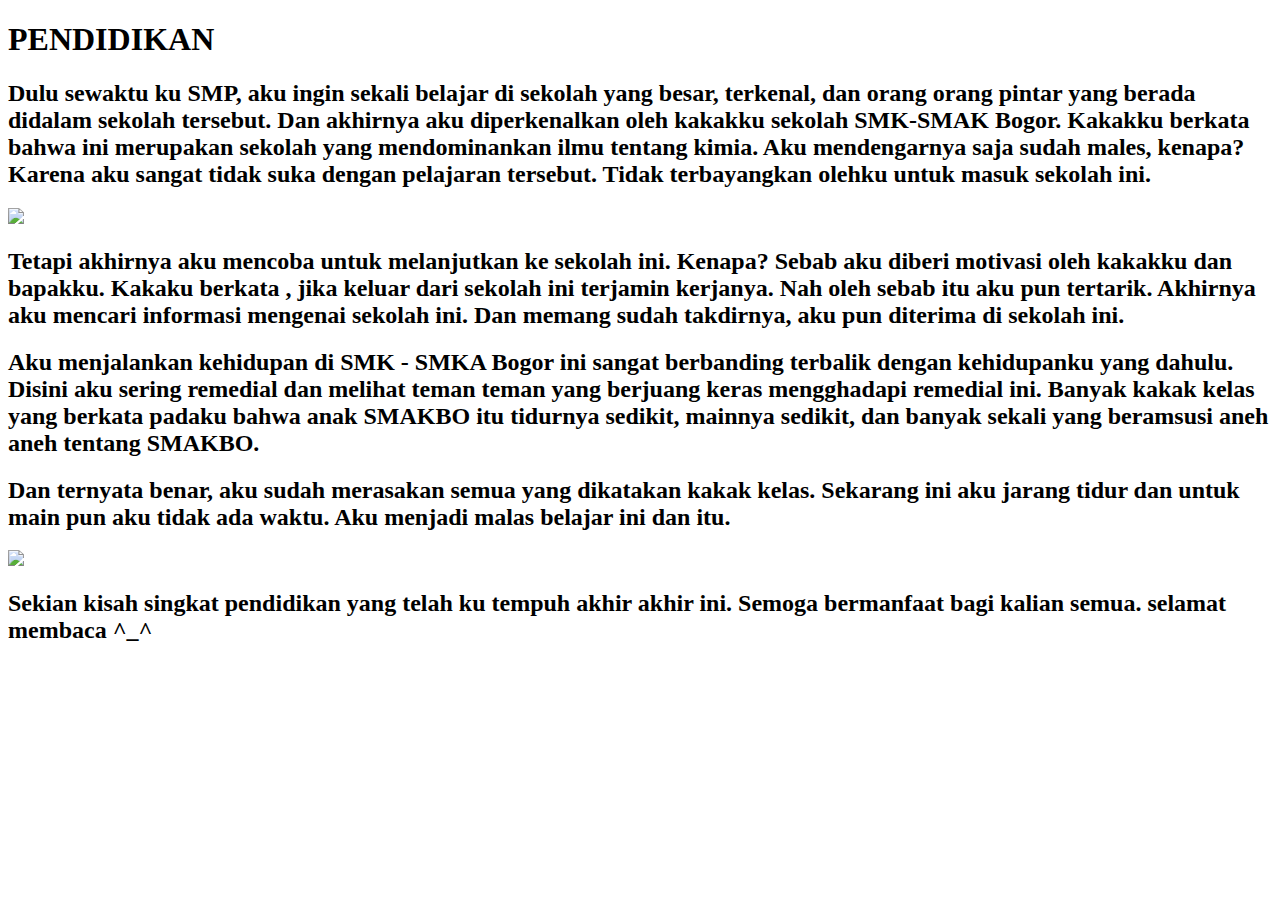
==== index.html @ 859ebe28 "Rename index.html.html to index.html" ====
<!DOCTYPE html>
<html>
<head>
	<title>Pendidikan</title>
	<link rel="stylesheet" type="text/css" href="css/style.css">
</head>
<body>
<h1>PENDIDIKAN</h1>
<h2>Dulu sewaktu ku SMP, aku ingin sekali belajar di sekolah yang besar, terkenal, dan orang orang pintar yang berada didalam sekolah tersebut. 
Dan akhirnya aku diperkenalkan oleh kakakku sekolah SMK-SMAK Bogor. 
Kakakku berkata bahwa ini merupakan sekolah yang mendominankan ilmu tentang kimia. 
Aku mendengarnya saja sudah males, kenapa? Karena aku sangat tidak suka dengan pelajaran tersebut. 
Tidak terbayangkan olehku untuk masuk sekolah ini.</h2>
 <img src="smakbo.jpg">
<h2>Tetapi akhirnya aku mencoba untuk melanjutkan ke sekolah ini. Kenapa? 
Sebab aku diberi motivasi oleh kakakku dan bapakku. 
Kakaku berkata , jika keluar dari sekolah ini terjamin kerjanya. 
Nah oleh sebab itu aku pun tertarik. Akhirnya aku mencari informasi mengenai sekolah ini.
Dan memang sudah takdirnya, aku pun diterima di sekolah ini.</h2>
<h2>Aku menjalankan kehidupan di SMK - SMKA Bogor ini sangat berbanding terbalik dengan kehidupanku yang dahulu. 
Disini aku sering remedial dan melihat teman teman yang berjuang keras mengghadapi remedial ini. Banyak kakak kelas yang berkata padaku bahwa anak SMAKBO itu tidurnya sedikit, mainnya sedikit, dan banyak sekali yang beramsusi aneh aneh tentang SMAKBO.</h2>
<h2> Dan ternyata benar, aku sudah merasakan semua yang dikatakan kakak kelas. Sekarang ini aku jarang tidur dan untuk  main pun aku tidak ada waktu. Aku menjadi malas belajar ini dan itu.</h2>
<img src="belajar.jpg">
<h2>Sekian kisah singkat pendidikan yang telah ku tempuh akhir akhir ini. Semoga bermanfaat bagi kalian semua.
selamat membaca ^_^</h2>



</body>
</html>
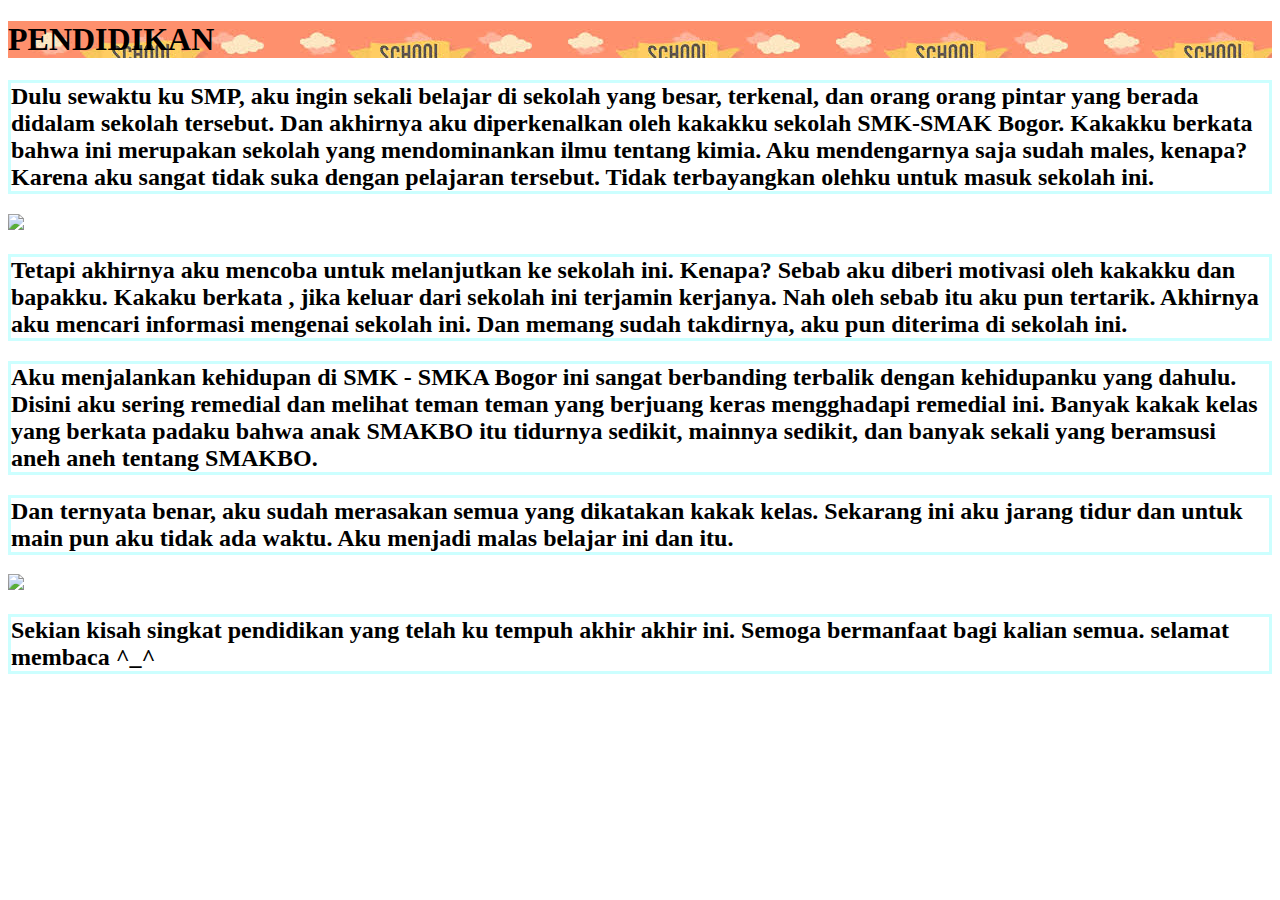
==== commit e99bd6af: "Update index.html" ====
--- a/index.html
+++ b/index.html
@@ -2,7 +2,7 @@
 <html>
 <head>
 	<title>Pendidikan</title>
-	<link rel="stylesheet" type="text/css" href="css/style.css">
+	<link rel="stylesheet" type="text/css" href="style.css">
 </head>
 <body>
 <h1>PENDIDIKAN</h1>
--- a/style.css
+++ b/style.css
@@ -0,0 +1,7 @@
+h1{background-image: url(2.jpg); }
+
+h3{color: grey;
+	margin-left: 15px black;}
+
+h2{color: black;
+	border:3px solid #ccffff}
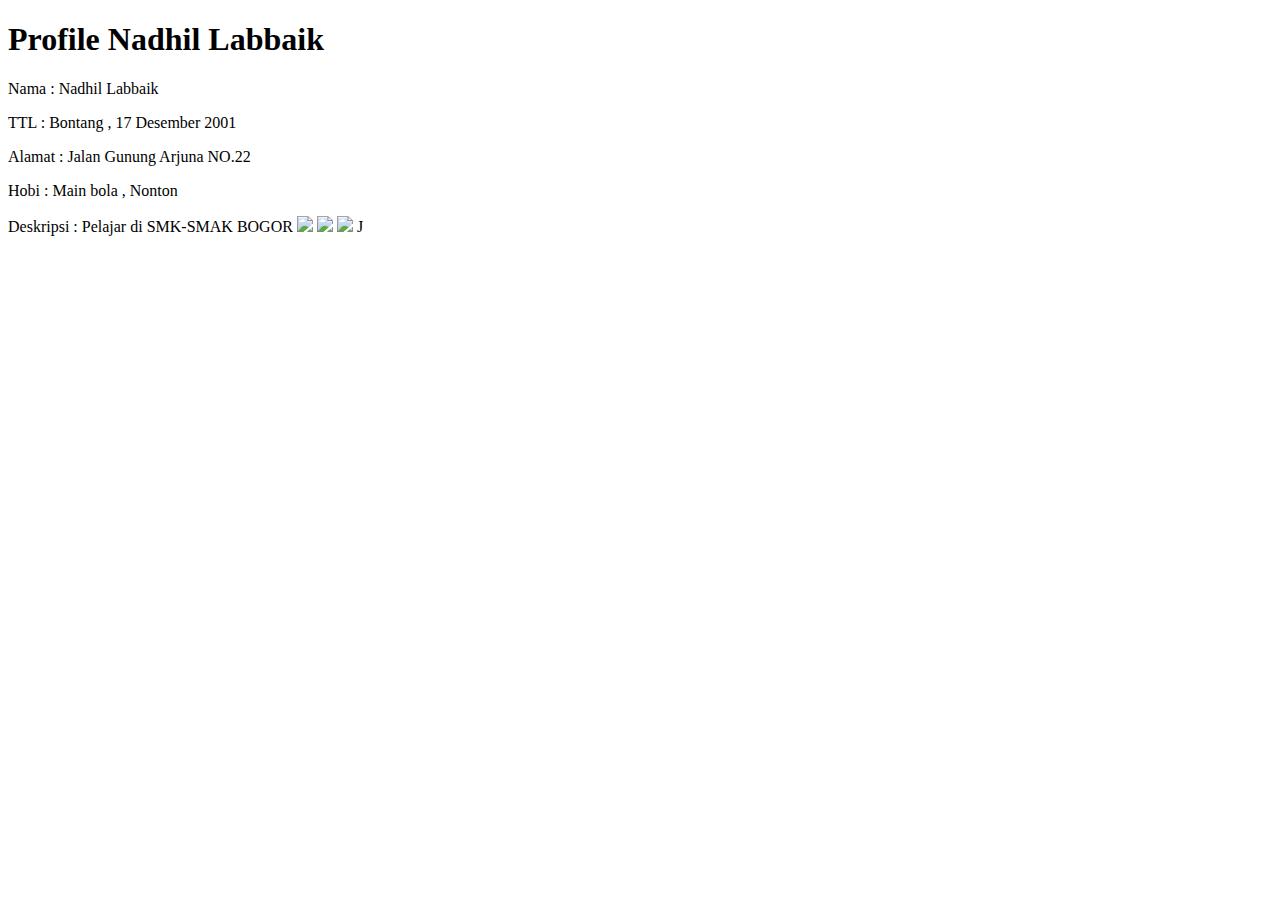
==== commit 63594d76: "Add files via upload" ====
--- a/index.html
+++ b/index.html
@@ -1,30 +1,24 @@
 <!DOCTYPE html>
 <html>
 <head>
-	<title>Pendidikan</title>
-	<link rel="stylesheet" type="text/css" href="style.css">
+	<title> PROFILE NADHIL LABBAIK </title>
 </head>
 <body>
-<h1>PENDIDIKAN</h1>
-<h2>Dulu sewaktu ku SMP, aku ingin sekali belajar di sekolah yang besar, terkenal, dan orang orang pintar yang berada didalam sekolah tersebut. 
-Dan akhirnya aku diperkenalkan oleh kakakku sekolah SMK-SMAK Bogor. 
-Kakakku berkata bahwa ini merupakan sekolah yang mendominankan ilmu tentang kimia. 
-Aku mendengarnya saja sudah males, kenapa? Karena aku sangat tidak suka dengan pelajaran tersebut. 
-Tidak terbayangkan olehku untuk masuk sekolah ini.</h2>
- <img src="smakbo.jpg">
-<h2>Tetapi akhirnya aku mencoba untuk melanjutkan ke sekolah ini. Kenapa? 
-Sebab aku diberi motivasi oleh kakakku dan bapakku. 
-Kakaku berkata , jika keluar dari sekolah ini terjamin kerjanya. 
-Nah oleh sebab itu aku pun tertarik. Akhirnya aku mencari informasi mengenai sekolah ini.
-Dan memang sudah takdirnya, aku pun diterima di sekolah ini.</h2>
-<h2>Aku menjalankan kehidupan di SMK - SMKA Bogor ini sangat berbanding terbalik dengan kehidupanku yang dahulu. 
-Disini aku sering remedial dan melihat teman teman yang berjuang keras mengghadapi remedial ini. Banyak kakak kelas yang berkata padaku bahwa anak SMAKBO itu tidurnya sedikit, mainnya sedikit, dan banyak sekali yang beramsusi aneh aneh tentang SMAKBO.</h2>
-<h2> Dan ternyata benar, aku sudah merasakan semua yang dikatakan kakak kelas. Sekarang ini aku jarang tidur dan untuk  main pun aku tidak ada waktu. Aku menjadi malas belajar ini dan itu.</h2>
-<img src="belajar.jpg">
-<h2>Sekian kisah singkat pendidikan yang telah ku tempuh akhir akhir ini. Semoga bermanfaat bagi kalian semua.
-selamat membaca ^_^</h2>
+	<h1>Profile Nadhil Labbaik  <strong></strong></h1>
+<body>Nama : Nadhil Labbaik
+	<p><p/>
+<body>TTL : Bontang , 17 Desember 2001</body>
+<p><p/>
+<body>Alamat : Jalan Gunung Arjuna NO.22  </body>
+<p><p/>
+<body>Hobi : Main bola , Nonton </body>
+	<p></p>
+<body>Deskripsi : Pelajar di SMK-SMAK BOGOR</body>
+<img src="nadhil123(hobi).png" width="400">
+<img src="ndhl.jpg" width="400">
+<img src="nadhil.gif" width="400">
 
 
 
 </body>
-</html>
+</html>J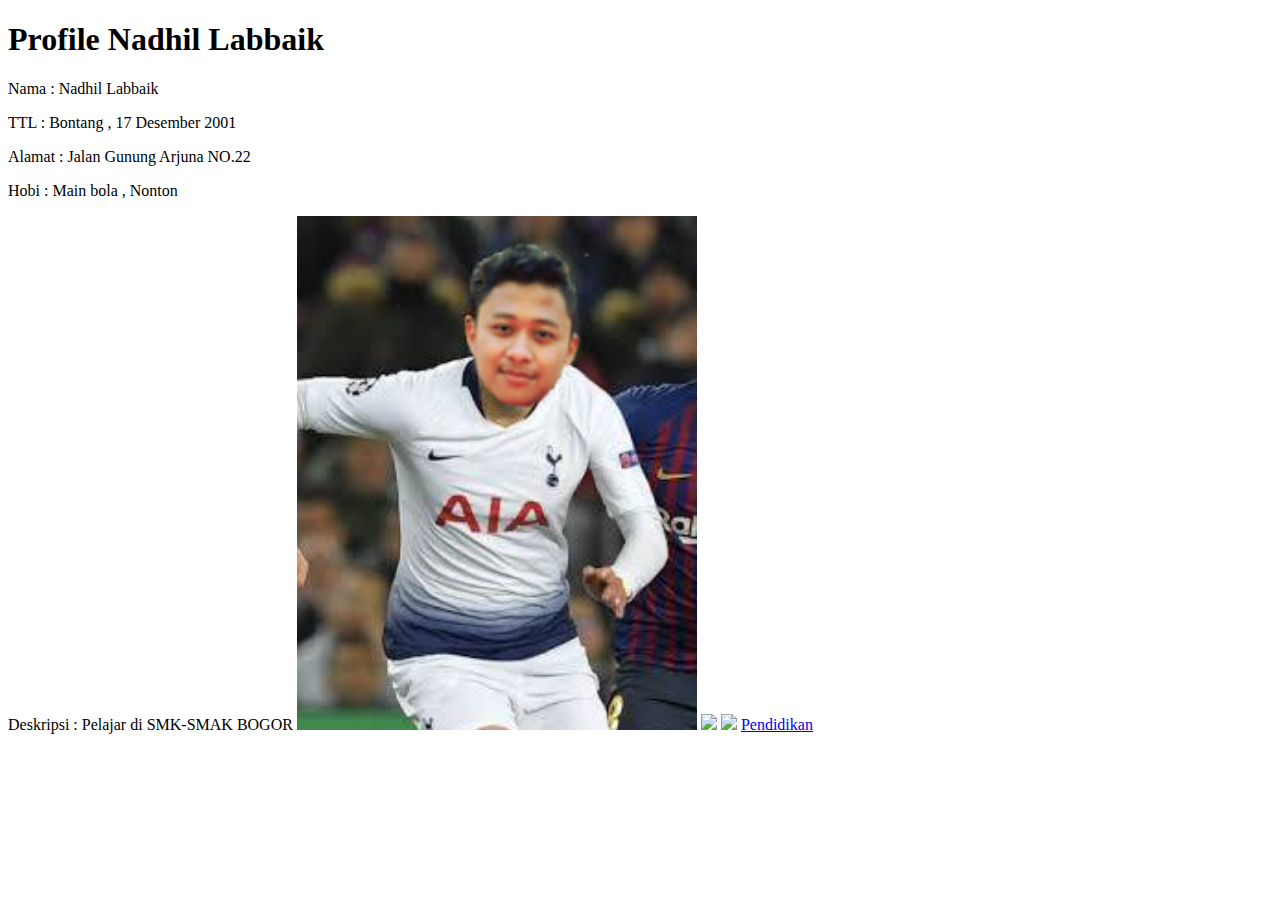
==== commit ae1c627d: "Add files via upload" ====
--- a/index.html
+++ b/index.html
@@ -1,24 +1,24 @@
-<!DOCTYPE html>
-<html>
-<head>
-	<title> PROFILE NADHIL LABBAIK </title>
-</head>
-<body>
-	<h1>Profile Nadhil Labbaik  <strong></strong></h1>
-<body>Nama : Nadhil Labbaik
-	<p><p/>
-<body>TTL : Bontang , 17 Desember 2001</body>
-<p><p/>
-<body>Alamat : Jalan Gunung Arjuna NO.22  </body>
-<p><p/>
-<body>Hobi : Main bola , Nonton </body>
-	<p></p>
-<body>Deskripsi : Pelajar di SMK-SMAK BOGOR</body>
-<img src="nadhil123(hobi).png" width="400">
-<img src="ndhl.jpg" width="400">
-<img src="nadhil.gif" width="400">
-
-
-
-</body>
-</html>J+<!DOCTYPE html>
+<html>
+<head>
+	<title> PROFILE NADHIL LABBAIK </title>
+</head>
+<body>
+	<h1>Profile Nadhil Labbaik  <strong></strong></h1>
+<body>Nama : Nadhil Labbaik
+	<p><p/>
+<body>TTL : Bontang , 17 Desember 2001</body>
+<p><p/>
+<body>Alamat : Jalan Gunung Arjuna NO.22  </body>
+<p><p/>
+<body>Hobi : Main bola , Nonton </body>
+	<p></p>
+<body>Deskripsi : Pelajar di SMK-SMAK BOGOR</body>
+<img src="nadhil123(hobi).png" width="400">
+<img src="ndhl.jpg" width="400">
+<img src="nadhil.gif" width="400">
+<a href="index2.html">Pendidikan</a>
+
+
+</body>
+</html>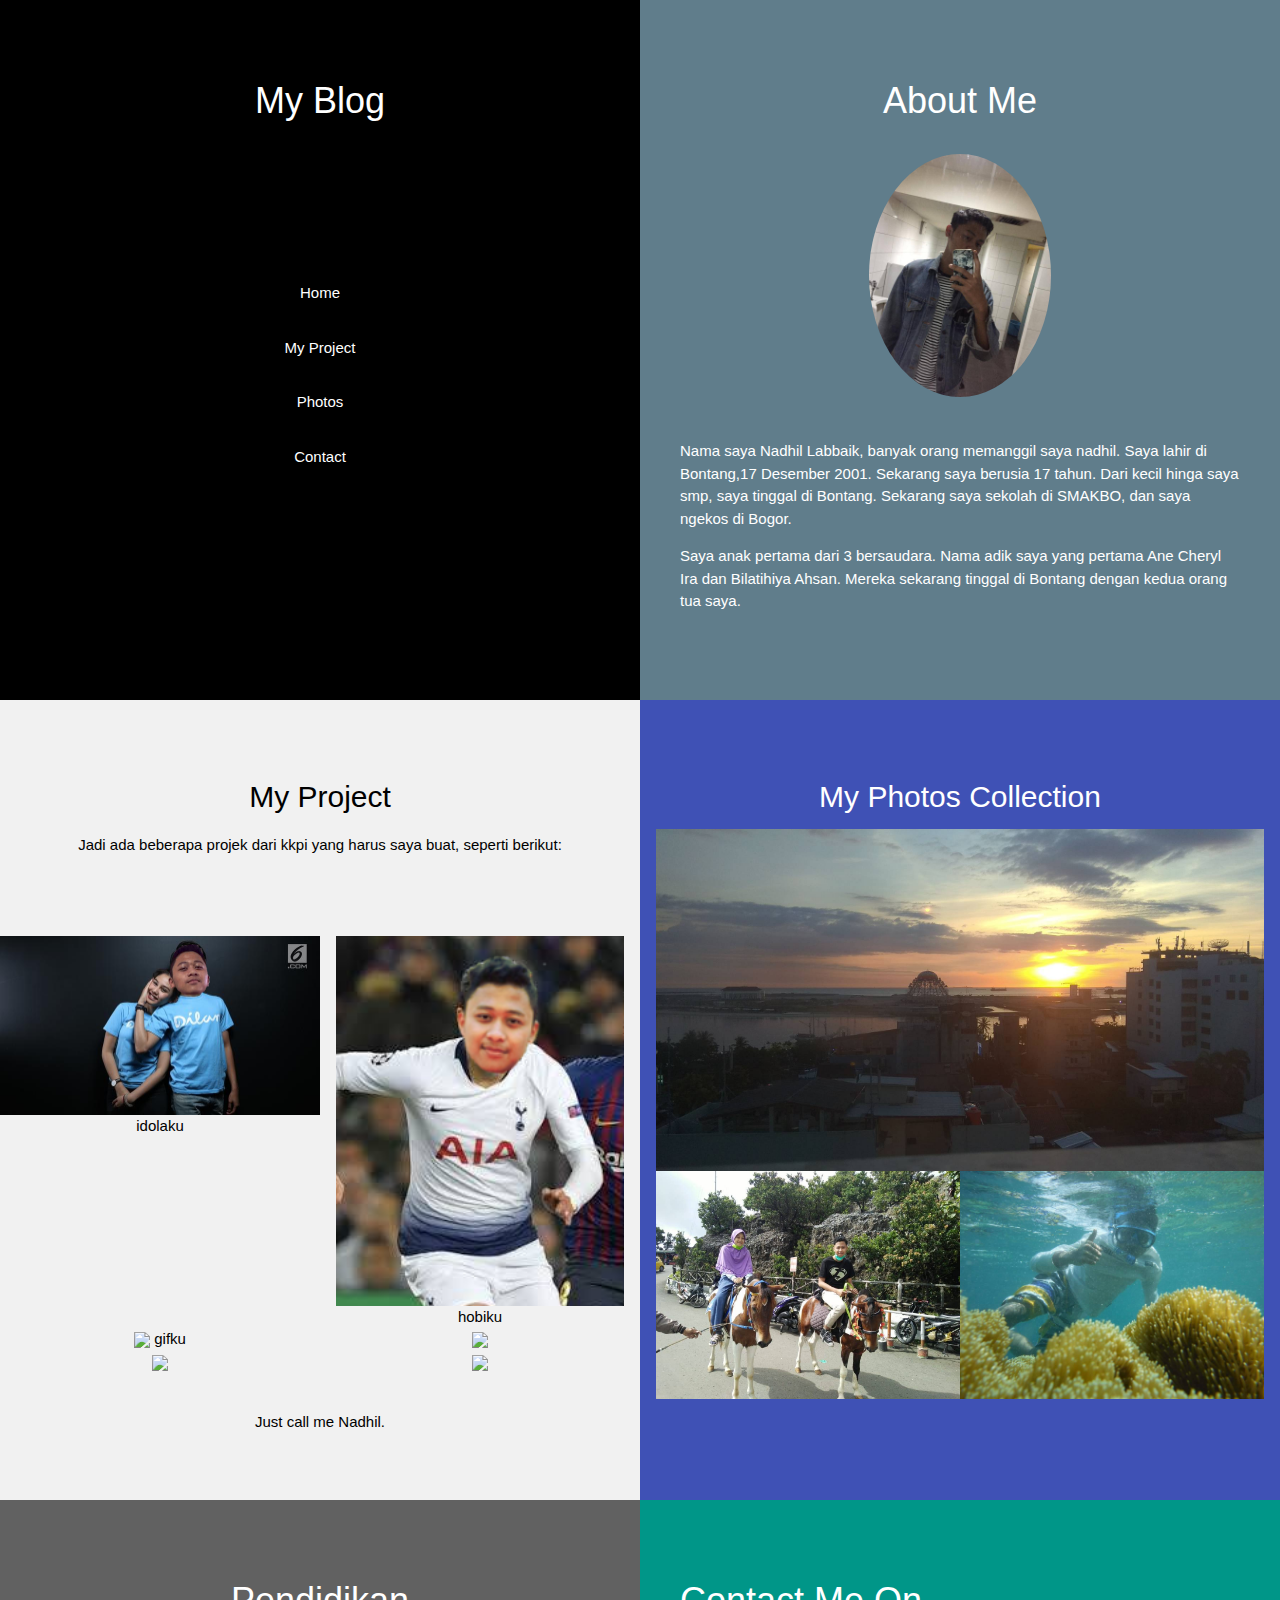
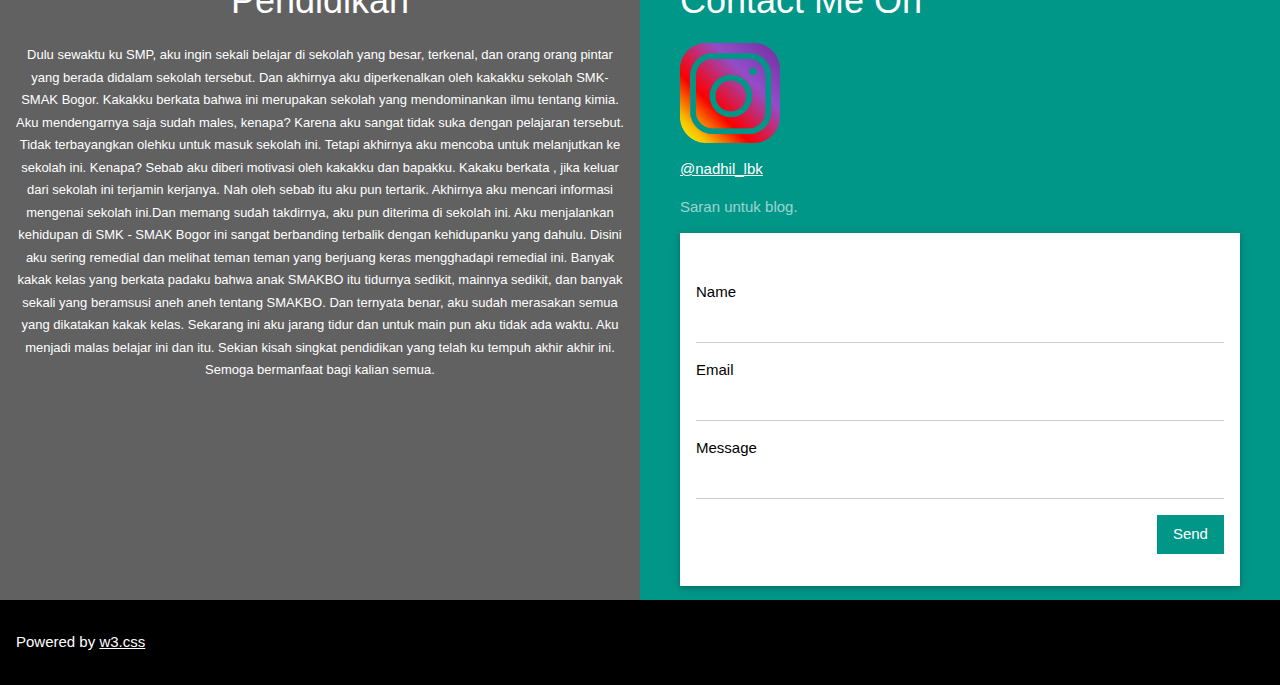
==== commit 032c7d51: "Add files via upload" ====
--- a/index.html
+++ b/index.html
@@ -1,24 +1,133 @@
-<!DOCTYPE html>
-<html>
-<head>
-	<title> PROFILE NADHIL LABBAIK </title>
-</head>
-<body>
-	<h1>Profile Nadhil Labbaik  <strong></strong></h1>
-<body>Nama : Nadhil Labbaik
-	<p><p/>
-<body>TTL : Bontang , 17 Desember 2001</body>
-<p><p/>
-<body>Alamat : Jalan Gunung Arjuna NO.22  </body>
-<p><p/>
-<body>Hobi : Main bola , Nonton </body>
-	<p></p>
-<body>Deskripsi : Pelajar di SMK-SMAK BOGOR</body>
-<img src="nadhil123(hobi).png" width="400">
-<img src="ndhl.jpg" width="400">
-<img src="nadhil.gif" width="400">
-<a href="index2.html">Pendidikan</a>
-
-
-</body>
-</html>+<!DOCTYPE html>
+<html>
+<title>NadhilLabbaik</title>
+<meta charset="UTF-8">
+<meta name="viewport" content="width=device-width, initial-scale=1">
+<link rel="stylesheet" href="https://www.w3schools.com/w3css/4/w3.css">
+<body class="w3-content" style="max-width:1300px">
+
+<!-- First Grid: Logo & About -->
+<div class="w3-row">
+  <div class="w3-half w3-black w3-container w3-center" style="height:700px">
+    <div class="w3-padding-64">
+      <h1>My Blog</h1>
+    </div>
+    <div class="w3-padding-64">
+      <a href="#" class="w3-button w3-black w3-block w3-hover-blue-grey w3-padding-16">Home</a>
+      <a href="#work" class="w3-button w3-black w3-block w3-hover-teal w3-padding-16">My Project</a>
+      <a href="#work" class="w3-button w3-black w3-block w3-hover-dark-grey w3-padding-16">Photos</a>
+      <a href="#contact" class="w3-button w3-black w3-block w3-hover-brown w3-padding-16">Contact</a>
+    </div>
+  </div>
+  <div class="w3-half w3-blue-grey w3-container" style="height:700px">
+    <div class="w3-padding-64 w3-center">
+      <h1>About Me</h1>
+      <img src="4.jpg" class="w3-margin w3-circle" style="width:30%">
+      <div class="w3-left-align w3-padding-large">
+        <p>Nama saya Nadhil Labbaik, banyak orang memanggil saya nadhil. Saya lahir di Bontang,17 Desember 2001. Sekarang saya berusia 17 tahun. Dari kecil hinga saya smp, saya tinggal di Bontang. Sekarang saya sekolah di SMAKBO, dan saya ngekos di Bogor. </p>
+        <p>Saya anak pertama dari 3 bersaudara. Nama adik saya yang pertama Ane Cheryl Ira dan Bilatihiya Ahsan. Mereka sekarang tinggal di Bontang dengan kedua orang tua saya.</p>
+      </div>
+    </div>
+  </div>
+</div>
+
+<!-- Second Grid: Work & Resume -->
+<div class="w3-row">
+  <div class="w3-half w3-light-grey w3-center" style="min-height:800px" id="work">
+    <div class="w3-padding-64">
+      <h2>My Project</h2>
+      <p>Jadi ada beberapa projek dari kkpi yang harus saya buat, seperti berikut:</p>
+    </div>
+      <div class="w3-row">
+      <div class="w3-half">
+        <img src="ndhl.png" style="width:100%">idolaku
+      </div>
+      <div class="w3-half">
+        <img src="nadhil123(hobi).png" style="width:90%">hobiku
+      </div>
+    </div>
+    <div class="w3-row w3-hide-small">
+      <div class="w3-half">
+        <img src="nadhil(1).gif" style="width:100%"> gifku
+      </div>
+      <div class="w3-half">
+        <img src="/w3images/coffee.jpg" style="width:100%">
+      </div>
+    </div>
+
+    <div class="w3-row w3-hide-small">
+      <div class="w3-half">
+        <img src="/w3images/sound.jpg" style="width:100%">
+      </div>
+      <div class="w3-half">
+        <img src="/w3images/workbench.jpg" style="width:100%">
+      </div>
+    </div><br>
+    <p>Just call me Nadhil.</p>
+  </div>
+  <div class="w3-half w3-indigo w3-container" style="min-height:800px">
+    <div class="w3-padding-64 w3-center">
+      <h2>My Photos Collection</h2>
+    <div class="w3-row w3-hide-small">
+      <div class="w3-half">
+      <img src="6.jpg" style="width:200%">
+      </div>
+    </div>
+      <div class="w3-half">
+        <img src="5.jpg" style="width:100%">
+      </div>
+      <div class="w3-half">
+        <img src="3.jpg" style="width:100%">
+      </div>
+
+      <div class="w3-container w3-responsive">
+      </div>
+    </div>
+  </div>
+</div>
+
+<!-- Third Grid: Swing By & Contact -->
+<div class="w3-row" id="contact">
+  <div class="w3-half w3-dark-grey w3-container w3-center" style="height:700px">
+    <div class="w3-padding-64">
+      <h1>Pendidikan</h1>
+      <p> <font size="2">Dulu sewaktu ku SMP, aku ingin sekali belajar di sekolah yang besar, terkenal, dan orang orang pintar yang berada didalam sekolah tersebut. Dan akhirnya aku diperkenalkan oleh kakakku sekolah SMK-SMAK Bogor. Kakakku berkata bahwa ini merupakan sekolah yang mendominankan ilmu tentang kimia. Aku mendengarnya saja sudah males, kenapa? Karena aku sangat tidak suka dengan pelajaran tersebut. Tidak terbayangkan olehku untuk masuk sekolah ini.
+      Tetapi akhirnya aku mencoba untuk melanjutkan ke sekolah ini. Kenapa? Sebab aku diberi motivasi oleh kakakku dan bapakku. Kakaku berkata , jika keluar dari sekolah ini terjamin kerjanya. Nah oleh sebab itu aku pun tertarik. Akhirnya aku mencari informasi mengenai sekolah ini.Dan memang sudah takdirnya, aku pun diterima di sekolah ini.
+      Aku menjalankan kehidupan di SMK - SMAK Bogor ini sangat berbanding terbalik dengan kehidupanku yang dahulu. Disini aku sering remedial dan melihat teman teman yang berjuang keras mengghadapi remedial ini. Banyak kakak kelas yang berkata padaku bahwa anak SMAKBO itu tidurnya sedikit, mainnya sedikit, dan banyak sekali yang beramsusi aneh aneh tentang SMAKBO.
+      Dan ternyata benar, aku sudah merasakan semua yang dikatakan kakak kelas. Sekarang ini aku jarang tidur dan untuk  main pun aku tidak ada waktu. Aku menjadi malas belajar ini dan itu.
+      Sekian kisah singkat pendidikan yang telah ku tempuh akhir akhir ini. Semoga bermanfaat bagi kalian semua. </font></p> 
+
+    </div>
+  </div>
+  <div class="w3-half w3-teal w3-container" style="height:700px">
+    <div class="w3-padding-64 w3-padding-large">
+      <h1>Contact Me On</h1>
+      <p> <a href="https://www.instagram.com/nadhil_lbk/"> <img src="ig3.png" width="100"> </a> </p> 
+      <p>  <a href="https://www.instagram.com/nadhil_lbk/"> @nadhil_lbk </a> </p> 
+      <p class="w3-opacity">Saran untuk blog.</p>
+      <form class="w3-container w3-card w3-padding-32 w3-white" action="/action_page.php" target="_blank">
+        <div class="w3-section">
+          <label>Name</label>
+          <input class="w3-input" style="width:100%;" type="text" required name="Name">
+        </div>
+        <div class="w3-section">
+          <label>Email</label>
+          <input class="w3-input" style="width:100%;" type="text" required name="Email">
+        </div>
+        <div class="w3-section">
+          <label>Message</label>
+          <input class="w3-input" style="width:100%;" type="text" required name="Message">
+        </div>
+        <button type="submit" class="w3-button w3-teal w3-right">Send</button>
+      </form>
+    </div>
+  </div>
+</div>
+
+<!-- Footer -->
+<footer class="w3-container w3-black w3-padding-16">
+  <p>Powered by <a href="https://www.w3schools.com/w3css/default.asp" target="_blank">w3.css</a></p>
+</footer>
+
+</body>
+</html>
